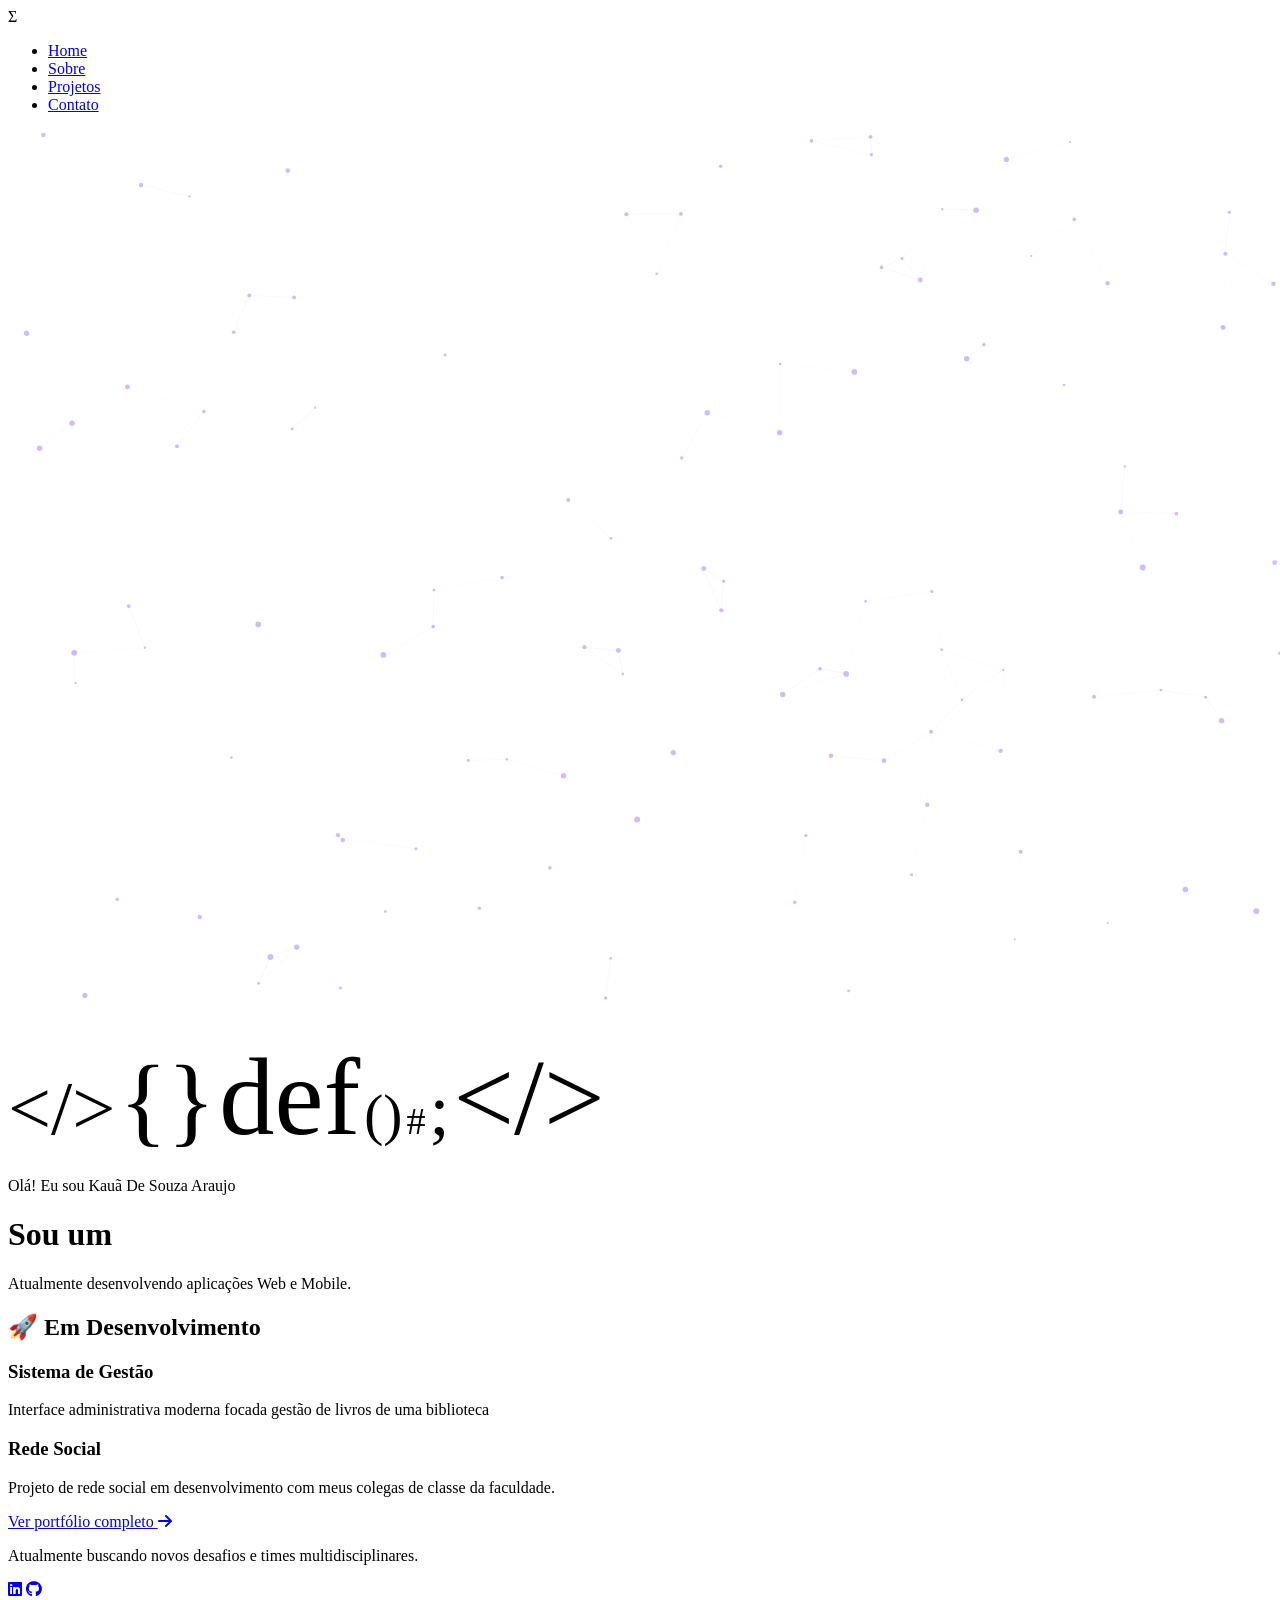
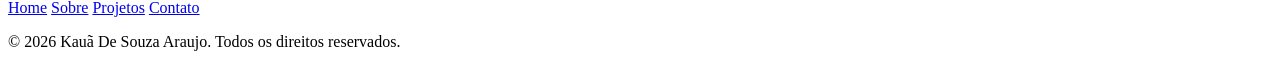
==== docs/index.html @ 6e02c6a3 "Adicionado arquivos portfólio" ====
<!DOCTYPE html>
<html lang="pt-BR">
<head>
    <meta charset="UTF-8">
    <meta name="viewport" content="width=device-width, initial-scale=1.0">
    <title>Kauã De Souza Araujo | Desenvolvedor de Software</title>
    
    <!-- SEO Meta Tags -->
    <meta name="description" content="Portfólio de Kauã De Souza Araujo, Desenvolvedor de Software especializado em aplicações Web, Mobile, Python e Java. Confira meus projetos.">
    <meta name="keywords" content="Desenvolvedor de Software, Web Developer, React Native, Python, Java, Portfólio, Front-end, Back-end">
    <meta name="author" content="Kauã De Souza Araujo">
    <meta name="robots" content="index, follow">
    <meta name="theme-color" content="#0b0716">

    <!-- Open Graph / Facebook / WhatsApp (Para compartilhamento) -->
    <meta property="og:type" content="website">
    <meta property="og:url" content="https://seu-site.com/">
    <meta property="og:title" content="Kauã De Souza Araujo | Desenvolvedor de Software">
    <meta property="og:description" content="Transformando ideias em código. Veja meus projetos em Web e Mobile.">
    <meta property="og:image" content="https://seu-site.com/assets/preview-image.jpg">

    <link rel="preconnect" href="https://fonts.googleapis.com">
    <link rel="preconnect" href="https://fonts.gstatic.com" crossorigin>
    <link href="https://fonts.googleapis.com/css2?family=Fira+Code:wght@400;500&family=Inter:wght@300;400;600&family=Space+Grotesk:wght@400;600;700&display=swap" rel="stylesheet">
    <link rel="stylesheet" href="/css/style.css">
    <link rel="stylesheet" href="https://cdnjs.cloudflare.com/ajax/libs/font-awesome/6.4.0/css/all.min.css">
</head>
<body>
    <div id="loader-wrapper">
        <div class="loader"></div>
    </div>

    <nav>
        <div class="logo">Σ</div>
        <ul class="nav-links">
            <li><a href="index.html" class="active">Home</a></li>
            <li><a href="about.html">Sobre</a></li>
            <li><a href="projects.html">Projetos</a></li>
            <li><a href="entreemcontato.html">Contato</a></li>
        </ul>
        <div class="hamburger">
            <span class="bar"></span>
            <span class="bar"></span>
            <span class="bar"></span>
        </div>
    </nav>

    <div class="glow-bg"></div>
    <div class="noise-overlay"></div>
    <canvas id="particles-canvas"></canvas>

    <div class="background-symbols">
        <span>&lt;/&gt;</span>
        <span>{}</span>
        <span>def</span>
        <span>()</span>
        <span>#</span>
        <span>;</span>
        <span>&lt;/&gt;</span>
    </div>

    <header id="home" class="hero">
        <div class="intro">
            <p class="greeting">Olá! Eu sou <span>Kauã De Souza Araujo</span></p>
            <h1 id="typewriter" data-text="Sou um Desenvolvedor de Software."></h1>
            <p class="subtitle">Atualmente desenvolvendo aplicações Web e Mobile.</p>
        </div>
    </header>

    <section class="recent-work">
        <h2>🚀 Em Desenvolvimento</h2>
        <div class="mini-grid">
            <div class="mini-card">
                <h3><span class="status-dot"></span>Sistema de Gestão </h3>
                <p>Interface administrativa moderna focada gestão de livros de uma biblioteca</p>
            </div>
            <div class="mini-card">
                <h3><span class="status-dot"></span>Rede Social</h3>
                <p>Projeto de rede social em desenvolvimento com meus colegas de classe da faculdade.</p>
            </div>
        </div>
        <a href="projects.html" class="view-all-link">Ver portfólio completo <i class="fas fa-arrow-right"></i></a>
    </section>

    <footer>
    </footer>

    <button id="backToTop" aria-label="Voltar ao Topo"><i class="fas fa-arrow-up"></i></button>

    <script src="js/script.js"></script>
</body>
</html>
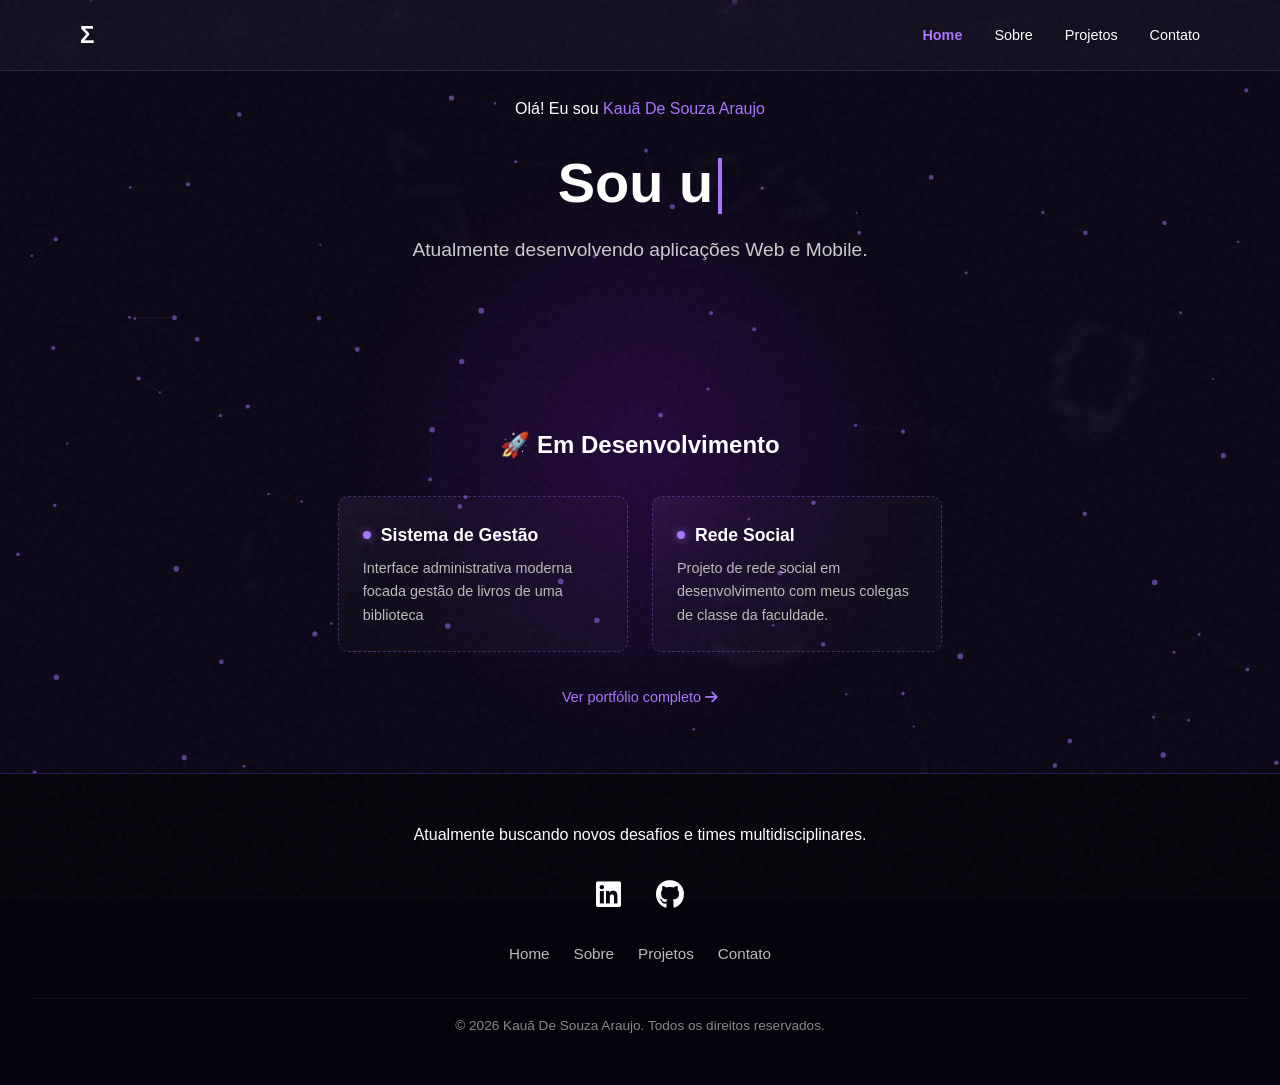
==== commit 8eb79f74: "Codigo arrumado" ====
--- a/docs/index.html
+++ b/docs/index.html
@@ -22,7 +22,7 @@
     <link rel="preconnect" href="https://fonts.googleapis.com">
     <link rel="preconnect" href="https://fonts.gstatic.com" crossorigin>
     <link href="https://fonts.googleapis.com/css2?family=Fira+Code:wght@400;500&family=Inter:wght@300;400;600&family=Space+Grotesk:wght@400;600;700&display=swap" rel="stylesheet">
-    <link rel="stylesheet" href="/css/style.css">
+    <link rel="stylesheet" href="/docs/css/style.css">
     <link rel="stylesheet" href="https://cdnjs.cloudflare.com/ajax/libs/font-awesome/6.4.0/css/all.min.css">
 </head>
 <body>
@@ -87,6 +87,6 @@
 
     <button id="backToTop" aria-label="Voltar ao Topo"><i class="fas fa-arrow-up"></i></button>
 
-    <script src="js/script.js"></script>
+    <script src="/docs/js/script.js"></script>
 </body>
 </html>
--- a/docs/css/style.css
+++ b/docs/css/style.css
@@ -0,0 +1,935 @@
+/* Reset e Configurações Globais */
+* {
+    margin: 0;
+    padding: 0;
+    box-sizing: border-box;
+    font-family: 'Inter', sans-serif;
+}
+
+body {
+    background-color: #0b0716; /* Fundo escuro */
+    color: #ffffff; /* Textos em branco */
+    line-height: 1.6;
+    animation: fadeIn 1s ease-in-out;
+    display: flex;
+    flex-direction: column;
+    min-height: 100vh;
+}
+
+@keyframes fadeIn {
+    from { opacity: 0; }
+    to { opacity: 1; }
+}
+
+/* Loader (Tela de Carregamento) */
+#loader-wrapper {
+    position: fixed;
+    top: 0;
+    left: 0;
+    width: 100%;
+    height: 100%;
+    background-color: #0b0716;
+    z-index: 99999; /* Fica acima de tudo, inclusive do menu */
+    display: flex;
+    justify-content: center;
+    align-items: center;
+    transition: opacity 0.5s ease-out, visibility 0.5s ease-out;
+}
+
+.loader {
+    width: 50px;
+    height: 50px;
+    border: 4px solid rgba(168, 117, 255, 0.3);
+    border-top: 4px solid #a875ff;
+    border-radius: 50%;
+    animation: spin 1s linear infinite;
+    box-shadow: 0 0 15px rgba(168, 117, 255, 0.2);
+}
+
+@keyframes spin {
+    0% { transform: rotate(0deg); }
+    100% { transform: rotate(360deg); }
+}
+
+/* Animação Scroll Reveal */
+.reveal {
+    position: relative;
+    transform: translateY(100px); /* Começa mais abaixo */
+    opacity: 0;
+    transition: 1s all ease;
+}
+
+.reveal.active {
+    transform: translateY(0);
+    opacity: 1;
+}
+
+/* Personalização da Barra de Rolagem */
+::-webkit-scrollbar {
+    width: 10px;
+}
+
+::-webkit-scrollbar-track {
+    background: #0b0716; /* Cor do fundo do site */
+}
+
+::-webkit-scrollbar-thumb {
+    background: #a875ff; /* Roxo do tema */
+    border-radius: 5px;
+}
+
+::-webkit-scrollbar-thumb:hover {
+    background: #8a5cd6; /* Roxo ligeiramente diferente no hover */
+}
+
+/* Suporte para Firefox */
+html {
+    scrollbar-width: thin;
+    scrollbar-color: #a875ff #0b0716;
+}
+
+/* Filtro de Ruído (Noise) */
+.noise-overlay {
+    position: fixed;
+    top: 0;
+    left: 0;
+    width: 100%;
+    height: 100%;
+    z-index: 9999; /* Fica acima de tudo */
+    pointer-events: none; /* Permite clicar através dele */
+    opacity: 0.04; /* Opacidade bem sutil */
+    background-image: url("data:image/svg+xml,%3Csvg viewBox='0 0 200 200' xmlns='http://www.w3.org/2000/svg'%3E%3Cfilter id='noiseFilter'%3E%3CfeTurbulence type='fractalNoise' baseFrequency='0.8' numOctaves='3' stitchTiles='stitch'/%3E%3C/filter%3E%3Crect width='100%25' height='100%25' filter='url(%23noiseFilter)'/%3E%3C/svg%3E");
+}
+
+/* Navegação */
+nav {
+    display: flex;
+    justify-content: space-between;
+    align-items: center;
+    padding: 1rem 5rem;
+    background: rgba(255, 255, 255, 0.03);
+    backdrop-filter: blur(10px);
+    -webkit-backdrop-filter: blur(10px);
+    border-bottom: 1px solid rgba(255, 255, 255, 0.1);
+    position: absolute; /* Cabeçalho rola com a página */
+    top: 0;
+    width: 100%;
+    z-index: 1000; /* Garante que fique acima de tudo */
+}
+
+.logo {
+    font-family: 'Space Grotesk', sans-serif;
+    font-size: 1.5rem;
+    font-weight: bold;
+    cursor: pointer;
+    transition: transform 0.8s cubic-bezier(0.175, 0.885, 0.32, 1.275), text-shadow 0.3s ease, color 0.3s ease;
+    display: inline-block;
+}
+
+.logo:hover {
+    transform: rotate(360deg) scale(1.1);
+    color: #a875ff;
+    text-shadow: 0 0 15px rgba(168, 117, 255, 0.8), 0 0 30px rgba(168, 117, 255, 0.4);
+}
+
+.nav-links {
+    list-style: none;
+    display: flex;
+    gap: 2rem;
+}
+
+.nav-links a {
+    color: #ffffff;
+    text-decoration: none;
+    font-size: 0.9rem;
+    transition: color 0.3s;
+}
+
+.nav-links a:hover {
+    color: #a875ff;
+}
+
+.nav-links a.active {
+    color: #a875ff;
+    font-weight: bold;
+}
+
+/* Seção Principal (Hero) */
+.hero {
+    position: relative;
+    text-align: center;
+    padding: 6rem 2rem 6rem 2rem; /* Reduzido o topo para aproximar o conteúdo */
+    max-width: 800px;
+    margin: 0 auto;
+}
+
+h1, h2, h3, h4 {
+    font-family: 'Space Grotesk', sans-serif;
+}
+
+.glow-bg {
+    position: fixed;
+    top: 50%;
+    left: 50%;
+    transform: translate(-50%, -50%);
+    width: 600px;
+    height: 600px;
+    background: radial-gradient(circle, rgba(106,13,173,0.25) 0%, rgba(11,7,22,0) 70%);
+    z-index: -1;
+    pointer-events: none; /* Garante que o clique passe através do brilho */
+    animation: aquariumMove 20s infinite ease-in-out;
+}
+
+@keyframes aquariumMove {
+    0% { transform: translate(-50%, -50%) scale(1); }
+    25% { transform: translate(-40%, -60%) scale(1.1); }
+    50% { transform: translate(-60%, -40%) scale(0.9); }
+    75% { transform: translate(-45%, -55%) scale(1.05); }
+    100% { transform: translate(-50%, -50%) scale(1); }
+}
+
+/* Partículas (Canvas) */
+#particles-canvas {
+    position: fixed;
+    top: 0;
+    left: 0;
+    width: 100%;
+    height: 100%;
+    z-index: -1; /* Mesmo nível dos símbolos, atrás do conteúdo */
+    pointer-events: none; /* Permite clicar através das partículas */
+}
+
+/* Símbolos de Código no Fundo */
+.background-symbols {
+    position: fixed;
+    top: 0;
+    left: 0;
+    width: 100%;
+    height: 100%;
+    z-index: -1; /* Fica atrás do conteúdo */
+    overflow: hidden;
+    pointer-events: none; /* Garante que não interfira nos cliques */
+}
+
+.background-symbols span {
+    position: absolute;
+    color: rgba(255, 255, 255, 0.03); /* Muito transparente */
+    font-family: 'Fira Code', monospace;
+    font-weight: bold;
+    user-select: none;
+    filter: blur(4px); /* O desfoque solicitado */
+    animation: floatSymbol 10s infinite ease-in-out alternate;
+}
+
+@keyframes floatSymbol {
+    0% {
+        transform: translateY(0) rotate(0deg);
+    }
+    100% {
+        transform: translateY(-20px) rotate(5deg);
+    }
+}
+
+.greeting {
+    font-size: 1rem;
+    margin-bottom: 1rem;
+}
+
+.greeting span {
+    color: #a875ff;
+}
+
+.hero h1 {
+    font-size: 3.5rem;
+    font-weight: 600;
+    margin-bottom: 0.5rem;
+    display: inline-block;
+}
+
+/* Cursor do efeito de digitação */
+.cursor {
+    display: inline-block;
+    width: 4px;
+    height: 1em;
+    background-color: #a875ff;
+    margin-left: 5px;
+    vertical-align: text-bottom; /* Alinha com a base do texto */
+    animation: blinkCursor 0.8s step-end infinite;
+}
+
+@keyframes blinkCursor {
+    from, to { opacity: 1; }
+    50% { opacity: 0; }
+}
+
+.subtitle {
+    font-size: 1.2rem;
+    color: #cccccc;
+    margin-bottom: 2rem;
+}
+
+.bio {
+    font-size: 1rem;
+    color: #aaaaaa;
+    max-width: 600px;
+    margin: 0 auto;
+}
+
+/* Experiência / Projetos */
+.work-experience {
+    padding: 5rem 2rem;
+    max-width: 1000px;
+    margin: 0 auto;
+}
+
+.work-experience h2 {
+    text-align: left;
+    margin-bottom: 3rem;
+    font-size: 2rem;
+}
+
+.grid-container {
+    display: grid;
+    grid-template-columns: repeat(auto-fit, minmax(300px, 1fr));
+    gap: 2rem;
+}
+
+.card {
+    background: radial-gradient(800px circle at var(--x, -100px) var(--y, -100px), rgba(168, 117, 255, 0.15), transparent 40%), rgba(255, 255, 255, 0.03); /* Fundo com Glow */
+    backdrop-filter: blur(10px); /* Desfoque do fundo (efeito vidro) */
+    -webkit-backdrop-filter: blur(10px); /* Compatibilidade com Safari */
+    border: 1px solid rgba(255, 255, 255, 0.1); /* Borda sutil */
+    border-radius: 12px;
+    padding: 2rem;
+    transition: transform 0.3s, box-shadow 0.3s, border-color 0.3s;
+}
+
+.card:hover {
+    transform: translateY(-5px);
+    box-shadow: 0 10px 20px rgba(106, 13, 173, 0.4), 0 0 15px rgba(168, 117, 255, 0.5);
+    border-color: #a875ff;
+}
+
+.card-icon {
+    font-size: 2rem;
+    margin-bottom: 1rem;
+}
+
+.card h3 {
+    margin-bottom: 1rem;
+    font-size: 1.2rem;
+}
+
+.card p {
+    font-size: 0.9rem;
+    color: #bbbbbb;
+    margin-bottom: 1.5rem;
+}
+
+.btn {
+    display: inline-block;
+    padding: 0.5rem 1.2rem;
+    background-color: rgba(168, 117, 255, 0.1);
+    border: 1px solid #a875ff;
+    color: #ffffff;
+    text-decoration: none;
+    border-radius: 20px;
+    font-size: 0.8rem;
+    transition: background-color 0.3s;
+    margin-right: 10px; /* Espaçamento entre botões */
+}
+
+.btn:hover {
+    background-color: #a875ff;
+    color: #0b0716; /* Cor escura para contraste no hover */
+}
+
+/* Rodapé */
+footer {
+    text-align: center;
+    padding: 3rem 2rem;
+    margin-top: auto;
+    background-color: #05030b;
+    border-top: 1px solid #2a1b54;
+    width: 100%;
+}
+
+.social-links {
+    margin: 1.5rem 0;
+}
+
+.social-links a {
+    color: #ffffff;
+    font-size: 1.8rem;
+    margin: 0 15px;
+    transition: color 0.3s, transform 0.3s;
+    position: relative; /* Necessário para posicionar o tooltip */
+}
+
+.social-links a:hover {
+    color: #a875ff;
+    transform: translateY(-3px);
+}
+
+/* Tooltip dos ícones sociais */
+.social-links a::after {
+    content: attr(aria-label); /* Pega o texto do atributo aria-label */
+    position: absolute;
+    bottom: 120%; /* Posiciona acima do ícone */
+    left: 50%;
+    transform: translateX(-50%) scale(0.8); /* Começa um pouco menor */
+    background-color: rgba(26, 16, 60, 0.95); /* Fundo escuro translúcido */
+    color: #fff;
+    padding: 5px 10px;
+    border-radius: 6px;
+    font-size: 0.8rem;
+    white-space: nowrap;
+    opacity: 0;
+    visibility: hidden;
+    transition: all 0.3s cubic-bezier(0.68, -0.55, 0.265, 1.55); /* Efeito de salto (bouncy) suave */
+    border: 1px solid rgba(168, 117, 255, 0.5);
+    pointer-events: none;
+    box-shadow: 0 5px 15px rgba(0, 0, 0, 0.3);
+}
+
+.social-links a:hover::after {
+    opacity: 1;
+    visibility: visible;
+    transform: translateX(-50%) scale(1);
+}
+
+.footer-nav {
+    margin: 1rem 0 2rem 0;
+    display: flex;
+    justify-content: center;
+    gap: 1.5rem;
+    flex-wrap: wrap;
+}
+
+.footer-nav a {
+    color: #bbbbbb;
+    text-decoration: none;
+    font-size: 0.95rem;
+    transition: color 0.3s;
+}
+
+.footer-nav a:hover {
+    color: #a875ff;
+}
+
+.copyright {
+    margin-top: 2rem;
+    font-size: 0.85rem;
+    color: #888; /* Aumentado o contraste para acessibilidade */
+    border-top: 1px solid rgba(255, 255, 255, 0.05);
+    padding-top: 1rem;
+}
+
+/* Seção Projetos Recentes (Index) */
+.recent-work {
+    padding: 2rem 2rem 4rem 2rem;
+    max-width: 800px;
+    margin: 0 auto;
+    text-align: center;
+}
+
+.recent-work h2 {
+    font-size: 1.5rem;
+    margin-bottom: 2rem;
+    color: #ffffff;
+}
+
+.mini-grid {
+    display: grid;
+    grid-template-columns: repeat(auto-fit, minmax(280px, 1fr));
+    gap: 1.5rem;
+    margin-bottom: 2rem;
+}
+
+.mini-card {
+    background: radial-gradient(600px circle at var(--x, -100px) var(--y, -100px), rgba(168, 117, 255, 0.15), transparent 40%), rgba(255, 255, 255, 0.02);
+    border: 1px dashed rgba(168, 117, 255, 0.3); /* Borda pontilhada para indicar construção */
+    border-radius: 10px;
+    padding: 1.5rem;
+    text-align: left;
+    transition: transform 0.3s, border-color 0.3s;
+}
+
+.mini-card:hover {
+    transform: translateY(-3px);
+    border-color: #a875ff;
+    background: radial-gradient(600px circle at var(--x, -100px) var(--y, -100px), rgba(168, 117, 255, 0.15), transparent 40%), rgba(255, 255, 255, 0.04);
+}
+
+.mini-card h3 {
+    font-size: 1.1rem;
+    margin-bottom: 0.5rem;
+    display: flex;
+    align-items: center;
+}
+
+.status-dot {
+    height: 8px;
+    width: 8px;
+    background-color: #a875ff;
+    border-radius: 50%;
+    display: inline-block;
+    margin-right: 10px;
+    box-shadow: 0 0 8px rgba(168, 117, 255, 0.6);
+    animation: pulse 2s infinite;
+}
+
+.mini-card p {
+    font-size: 0.9rem;
+    color: #bbbbbb;
+}
+
+.view-all-link {
+    color: #a875ff;
+    text-decoration: none;
+    font-size: 0.9rem;
+    border-bottom: 1px solid transparent;
+    transition: all 0.3s;
+    padding-bottom: 2px;
+}
+
+.view-all-link:hover {
+    border-bottom: 1px solid #a875ff;
+    letter-spacing: 0.5px;
+}
+
+@keyframes pulse {
+    0% { transform: scale(0.95); opacity: 0.7; }
+    50% { transform: scale(1.1); opacity: 1; }
+    100% { transform: scale(0.95); opacity: 0.7; }
+}
+
+/* Página de Contato */
+.contact-page {
+    padding: 6rem 2rem;
+    max-width: 1000px;
+    margin: 0 auto;
+    flex: 1; /* Garante que o footer fique embaixo */
+}
+
+.contact-page h2 {
+    text-align: center;
+    margin-bottom: 3rem;
+    font-size: 2.5rem;
+}
+
+.contact-container {
+    display: grid;
+    grid-template-columns: 1fr 1.5fr;
+    gap: 2rem;
+}
+
+.contact-links {
+    display: flex;
+    flex-direction: column;
+    gap: 1rem;
+    margin-top: 1.5rem;
+}
+
+.contact-item {
+    color: #fff;
+    text-decoration: none;
+    font-size: 1.1rem;
+    transition: color 0.3s;
+    display: flex;
+    align-items: center;
+    gap: 10px;
+}
+
+.contact-item:hover {
+    color: #a875ff;
+}
+
+.form-group {
+    margin-bottom: 1.5rem;
+}
+
+.form-group label {
+    display: block;
+    margin-bottom: 0.5rem;
+    color: #cccccc;
+}
+
+.form-group input,
+.form-group textarea {
+    width: 100%;
+    padding: 1rem;
+    background: rgba(255, 255, 255, 0.05);
+    border: 1px solid rgba(255, 255, 255, 0.1);
+    border-radius: 8px;
+    color: #fff;
+    font-size: 1rem;
+    transition: border-color 0.3s;
+}
+
+.form-group input:focus,
+.form-group textarea:focus {
+    outline: none;
+    border-color: #a875ff;
+}
+
+.form-group textarea {
+    height: 150px;
+    resize: vertical;
+}
+
+.btn-whatsapp {
+    width: 100%;
+    cursor: pointer;
+    display: flex;
+    justify-content: center;
+    align-items: center;
+    gap: 10px;
+    font-size: 1rem;
+}
+
+@media (max-width: 768px) {
+    .contact-container {
+        grid-template-columns: 1fr;
+    }
+}
+
+/* Menu Responsivo (Hambúrguer) */
+.hamburger {
+    display: none;
+    cursor: pointer;
+}
+
+.bar {
+    display: block;
+    width: 25px;
+    height: 3px;
+    margin: 5px auto;
+    transition: all 0.3s ease-in-out;
+    background-color: white;
+}
+
+@media (max-width: 768px) {
+    nav {
+        padding: 1rem 2rem;
+    }
+
+    .hamburger {
+        display: flex;
+        flex-direction: column;
+        justify-content: center;
+        align-items: center;
+        z-index: 1001; /* Fica acima do menu aberto */
+        position: relative; /* Removemos o fixed para ele ficar dentro da nav */
+        top: auto;
+        right: auto;
+        width: 45px;
+        height: 45px;
+        background: rgba(255, 255, 255, 0.05);
+        backdrop-filter: blur(10px);
+        -webkit-backdrop-filter: blur(10px);
+        border: 1px solid rgba(255, 255, 255, 0.1);
+        border-radius: 8px;
+        transition: all 0.3s ease;
+    }
+
+    .hamburger:hover, .hamburger.active {
+        border-color: #a875ff;
+        background: rgba(168, 117, 255, 0.15);
+        box-shadow: 0 0 15px rgba(168, 117, 255, 0.2);
+    }
+
+    .hamburger .bar {
+        width: 22px;
+        height: 2px;
+        margin: 3px 0; /* Ajuste de espaçamento para o novo tamanho */
+        border-radius: 2px;
+    }
+
+    .hamburger.active .bar:nth-child(2) {
+        opacity: 0;
+    }
+
+    .hamburger.active .bar:nth-child(1) {
+        transform: translateY(8px) rotate(45deg);
+    }
+
+    .hamburger.active .bar:nth-child(3) {
+        transform: translateY(-8px) rotate(-45deg);
+    }
+
+    .nav-links {
+        position: fixed;
+        top: 0;
+        right: 0;
+        height: 100vh;
+        width: 100%;
+        background-color: #0b0716; /* Cor do fundo igual ao body */
+        flex-direction: column;
+        align-items: center;
+        justify-content: center;
+        transform: translateX(100%);
+        transition: transform 0.3s ease-in-out;
+        z-index: 1000;
+        border-left: 1px solid #2a1b54;
+    }
+
+    .nav-links.nav-active {
+        transform: translateX(0%);
+    }
+}
+
+/* Botão Voltar ao Topo */
+#backToTop {
+    position: fixed;
+    bottom: 30px;
+    right: 30px;
+    width: 50px;
+    height: 50px;
+    background-color: #a875ff;
+    color: #fff;
+    border: none;
+    border-radius: 50%;
+    cursor: pointer;
+    display: none; /* Oculto inicialmente */
+    justify-content: center;
+    align-items: center;
+    font-size: 1.2rem;
+    z-index: 10000;
+    box-shadow: 0 4px 15px rgba(168, 117, 255, 0.4);
+    transition: transform 0.3s, background-color 0.3s;
+}
+
+#backToTop:hover {
+    background-color: #8a5cd6;
+    transform: translateY(-5px);
+}
+
+@media (max-width: 768px) {
+    #backToTop {
+        bottom: 20px;
+        right: 20px;
+        width: 40px;
+        height: 40px;
+    }
+}
+
+/* Lightbox (Galeria de Imagens) */
+#lightbox {
+    position: fixed;
+    z-index: 100001; /* Acima do loader e do noise */
+    top: 0;
+    left: 0;
+    width: 100%;
+    height: 100%;
+    background-color: rgba(0, 0, 0, 0.85);
+    backdrop-filter: blur(5px);
+    display: none; /* Oculto por padrão */
+    justify-content: center;
+    align-items: center;
+    opacity: 0;
+    transition: opacity 0.4s ease;
+}
+
+#lightbox.active {
+    display: flex;
+    opacity: 1;
+}
+
+.lightbox-content {
+    max-width: 90%;
+    max-height: 85%;
+    object-fit: contain;
+    box-shadow: 0 0 40px rgba(168, 117, 255, 0.5);
+    border: 2px solid rgba(255, 255, 255, 0.2);
+    border-radius: 5px;
+    transform: scale(0.8);
+    transition: transform 0.4s ease;
+}
+
+#lightbox.active .lightbox-content {
+    transform: scale(1);
+}
+
+.lightbox-close {
+    position: absolute;
+    top: 20px;
+    right: 40px;
+    font-size: 3rem;
+    color: #fff;
+    cursor: pointer;
+    transition: transform 0.3s, color 0.3s;
+}
+
+.lightbox-close:hover {
+    color: #a875ff;
+    transform: scale(1.1);
+}
+
+/* Seção de Currículo (Sobre) */
+.resume-section {
+    padding: 2rem 2rem 5rem 2rem;
+    max-width: 1000px;
+    margin: 0 auto;
+}
+
+.resume-grid {
+    display: grid;
+    grid-template-columns: 1fr 1fr;
+    gap: 2rem;
+}
+
+.resume-column h3 {
+    margin-bottom: 2rem;
+    color: #a875ff;
+    display: flex;
+    align-items: center;
+    gap: 10px;
+}
+
+/* Estilo da Timeline (Formação) */
+.timeline-item {
+    position: relative;
+    padding-left: 20px;
+    border-left: 2px solid rgba(168, 117, 255, 0.3);
+    margin-bottom: 2rem;
+}
+
+.timeline-item:last-child {
+    margin-bottom: 0;
+}
+
+.timeline-item::before {
+    content: '';
+    position: absolute;
+    left: -6px;
+    top: 0;
+    width: 10px;
+    height: 10px;
+    background-color: #a875ff;
+    border-radius: 50%;
+    box-shadow: 0 0 10px rgba(168, 117, 255, 0.5);
+}
+
+.date {
+    font-size: 0.85rem;
+    color: #8a5cd6;
+    font-weight: bold;
+    display: block;
+    margin-bottom: 0.3rem;
+}
+
+/* Estilo das Habilidades */
+.skill-category {
+    margin-bottom: 1.5rem;
+}
+
+.skill-category h4 {
+    margin-bottom: 0.8rem;
+    font-size: 1rem;
+    color: #ddd;
+}
+
+.skill-tags {
+    display: flex;
+    flex-wrap: wrap;
+    gap: 10px;
+}
+
+.skill-tags span {
+    background: rgba(168, 117, 255, 0.1);
+    border: 1px solid rgba(168, 117, 255, 0.4);
+    padding: 5px 12px;
+    border-radius: 15px;
+    font-size: 0.85rem;
+    color: #fff;
+    transition: all 0.3s;
+}
+
+.skill-tags span:hover {
+    background: #a875ff;
+    border-color: #a875ff;
+    transform: translateY(-2px);
+    box-shadow: 0 5px 15px rgba(168, 117, 255, 0.3);
+}
+
+@media (max-width: 768px) {
+    .resume-grid {
+        grid-template-columns: 1fr;
+    }
+}
+
+/* Efeito Ripple (Onda) ao clicar */
+.btn, .btn-whatsapp {
+    position: relative;
+    overflow: hidden;
+}
+
+#backToTop {
+    overflow: hidden;
+}
+
+.ripple {
+    position: absolute;
+    background-color: rgba(255, 255, 255, 0.4);
+    border-radius: 50%;
+    transform: scale(0);
+    animation: rippleAnim 0.6s linear;
+    pointer-events: none;
+}
+
+@keyframes rippleAnim {
+    to {
+        transform: scale(4);
+        opacity: 0;
+    }
+}
+
+/* Efeito Glitch no Texto */
+.glitch-active {
+    position: relative;
+}
+
+.glitch-active::before,
+.glitch-active::after {
+    content: attr(data-text);
+    position: absolute;
+    top: 0;
+    left: 0;
+    width: 100%;
+    height: 100%;
+    background: #0b0716; /* Cor do fundo para "cortar" o texto */
+    opacity: 0.7;
+}
+
+.glitch-active::before {
+    color: #0ff;
+    z-index: -1;
+    clip-path: polygon(0 0, 100% 0, 100% 45%, 0 45%);
+    animation: glitch-anim-1 3s infinite linear alternate-reverse;
+}
+
+.glitch-active::after {
+    color: #f0f;
+    z-index: -2;
+    clip-path: polygon(0 15%, 100% 15%, 100% 100%, 0 100%);
+    animation: glitch-anim-2 2.5s infinite linear alternate-reverse;
+}
+
+@keyframes glitch-anim-1 {
+    0% { clip-path: inset(20% 0 80% 0); transform: translate(-2px, 1px); }
+    20% { clip-path: inset(60% 0 10% 0); transform: translate(2px, -1px); }
+    40% { clip-path: inset(40% 0 50% 0); transform: translate(-2px, 2px); }
+    60% { clip-path: inset(80% 0 5% 0); transform: translate(2px, -2px); }
+    80% { clip-path: inset(10% 0 70% 0); transform: translate(-1px, 1px); }
+    100% { clip-path: inset(30% 0 50% 0); transform: translate(1px, -1px); }
+}
+
+@keyframes glitch-anim-2 {
+    0% { clip-path: inset(10% 0 60% 0); transform: translate(2px, -1px); }
+    20% { clip-path: inset(80% 0 5% 0); transform: translate(-2px, 1px); }
+    40% { clip-path: inset(30% 0 20% 0); transform: translate(2px, 2px); }
+    60% { clip-path: inset(15% 0 80% 0); transform: translate(-2px, -2px); }
+    80% { clip-path: inset(55% 0 10% 0); transform: translate(1px, 1px); }
+    100% { clip-path: inset(40% 0 30% 0); transform: translate(-1px, -1px); }
+}
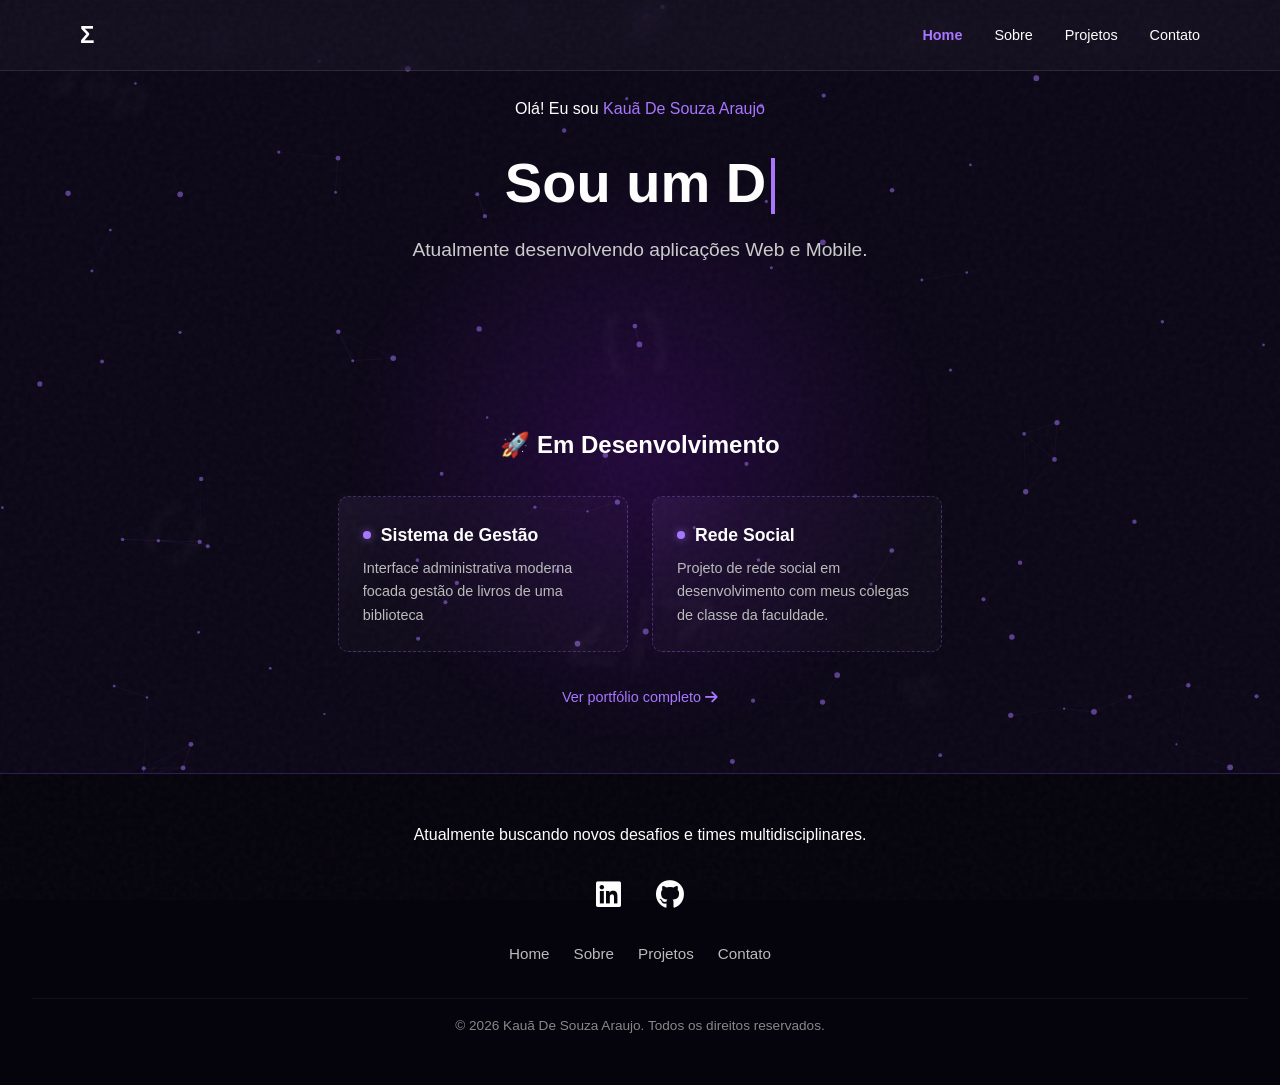
==== commit 011486eb: "Adicionado arquivos portfólio" ====
--- a/docs/index.html
+++ b/docs/index.html
@@ -22,7 +22,7 @@
     <link rel="preconnect" href="https://fonts.googleapis.com">
     <link rel="preconnect" href="https://fonts.gstatic.com" crossorigin>
     <link href="https://fonts.googleapis.com/css2?family=Fira+Code:wght@400;500&family=Inter:wght@300;400;600&family=Space+Grotesk:wght@400;600;700&display=swap" rel="stylesheet">
-    <link rel="stylesheet" href="/docs/css/style.css">
+    <link rel="stylesheet" href="./css/style.css">
     <link rel="stylesheet" href="https://cdnjs.cloudflare.com/ajax/libs/font-awesome/6.4.0/css/all.min.css">
 </head>
 <body>
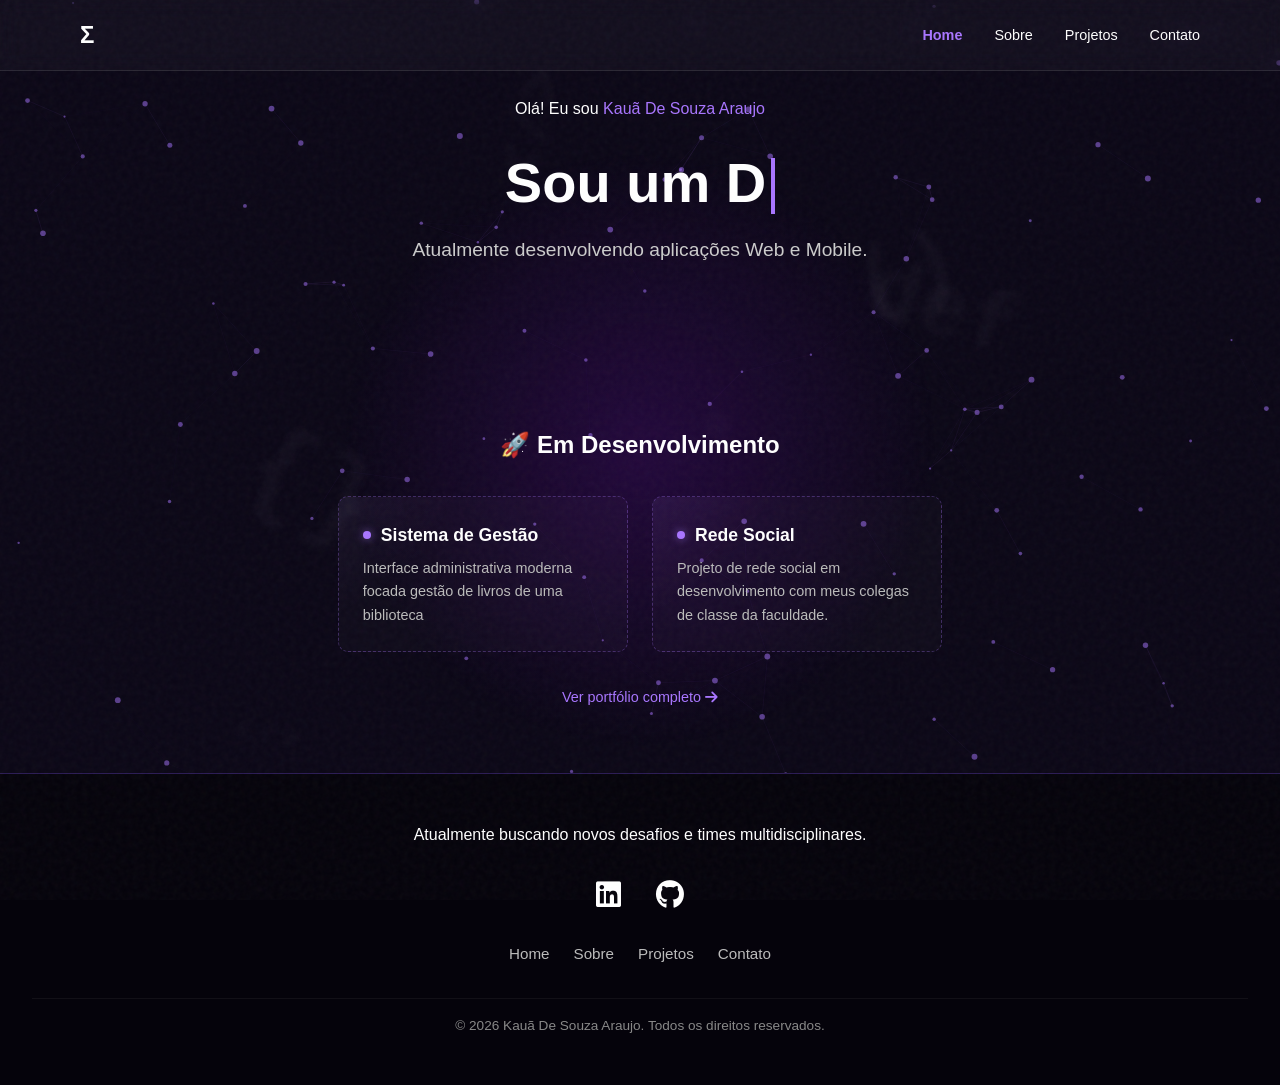
==== commit 78db345a: "Fix" ====
--- a/docs/index.html
+++ b/docs/index.html
@@ -87,6 +87,6 @@
 
     <button id="backToTop" aria-label="Voltar ao Topo"><i class="fas fa-arrow-up"></i></button>
 
-    <script src="/docs/js/script.js"></script>
+    <script src="./js/script.js"></script>
 </body>
 </html>
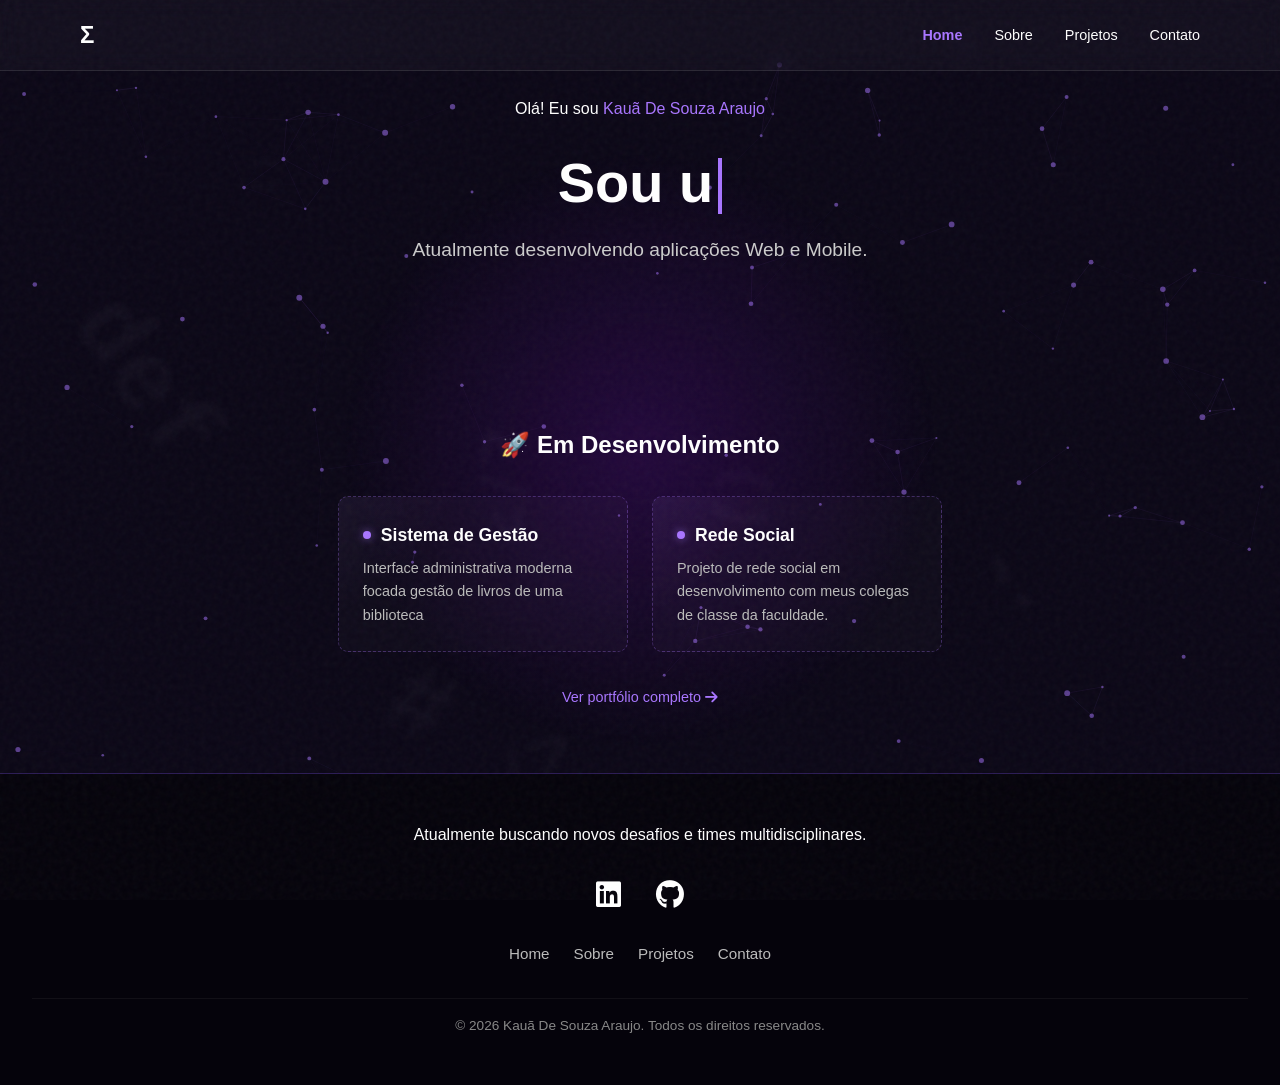
==== commit c60d3bb1: "fix" ====
--- a/docs/index.html
+++ b/docs/index.html
@@ -22,7 +22,7 @@
     <link rel="preconnect" href="https://fonts.googleapis.com">
     <link rel="preconnect" href="https://fonts.gstatic.com" crossorigin>
     <link href="https://fonts.googleapis.com/css2?family=Fira+Code:wght@400;500&family=Inter:wght@300;400;600&family=Space+Grotesk:wght@400;600;700&display=swap" rel="stylesheet">
-    <link rel="stylesheet" href="./css/style.css">
+    <link rel="stylesheet" href="css/style.css">
     <link rel="stylesheet" href="https://cdnjs.cloudflare.com/ajax/libs/font-awesome/6.4.0/css/all.min.css">
 </head>
 <body>
@@ -87,6 +87,6 @@
 
     <button id="backToTop" aria-label="Voltar ao Topo"><i class="fas fa-arrow-up"></i></button>
 
-    <script src="./js/script.js"></script>
+    <script src="js/script.js"></script>
 </body>
 </html>
